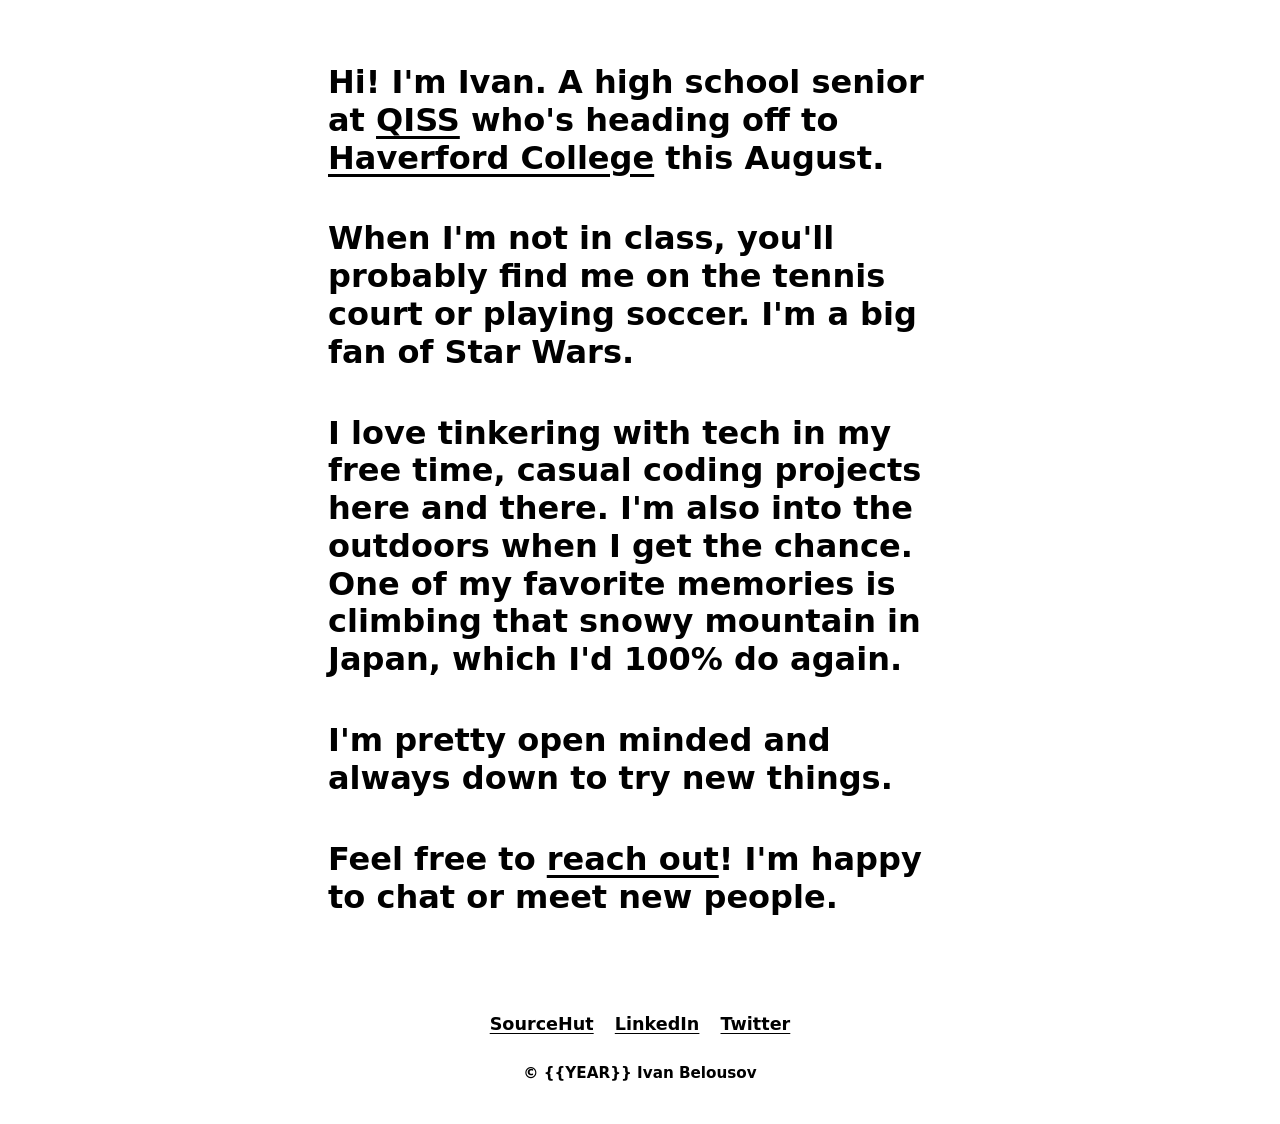
==== index.html @ 41de4bd6 "Replace period with comma" ====
<!DOCTYPE html>
<html lang="en">

<head>
	<meta charset="UTF-8">
	<meta name="viewport" content="width=device-width, initial-scale=1">
	<title>Ivan Belousov</title>
	<link rel="stylesheet" href="style.css">
</head>

<body>
	<main>
		<p>Hi! I'm Ivan. A high school senior at <a href="https://www.qiss.org.cn" target="_blank" rel="noopener noreferrer">QISS</a> who's heading off to <a href="https://www.haverford.edu" target="_blank" rel="noopener noreferrer">Haverford College</a> this August.</p>
		<p>When I'm not in class, you'll probably find me on the tennis court or playing soccer. I'm a big fan of Star Wars.</p>
		<p>I love tinkering with tech in my free time, casual coding projects here and there. I'm also into the outdoors when I get the chance. One of my favorite memories is climbing that snowy mountain in Japan, which I'd 100% do again.</p>
		<p>I'm pretty open minded and always down to try new things.</p>
		<p>Feel free to <a href="mailto:hello@ivanbelousov.com" target="_blank" rel="noopener noreferrer">reach out</a>! I'm happy to chat or meet new people.</p>
	</main>
	<footer>
	    <nav class="links-menu" aria-label="Links">
				<a href="https://sr.ht/~ivanbelousov" target="_blank" rel="noopener noreferrer">SourceHut</a>
				<a href="https://www.linkedin.com/in/ib729" target="_blank" rel="noopener noreferrer">LinkedIn</a>
				<a href="https://x.com/ib729_" target="_blank" rel="noopener noreferrer">Twitter</a>
		</nav>
		<br>
		<input class="swap-toggle" type="checkbox" id="footer-swap">
		<label class="swap" for="footer-swap"><span class="old">© {{YEAR}} Ivan Belousov</span><br><span class="new">No Javascript. No Tracking. No Bullshit.</span></label>
	</footer>
</body>

</html>
---- style.css ----
:root {
  color-scheme: light;
  --bg: #fff;
  --fg: #000;
}

@media (prefers-color-scheme: dark) {
  :root {
    color-scheme: dark;
    --bg: #000;
    --fg: #fff;
  }
}

html,
body {
  background: var(--bg);
}

body {
  min-height: 100svh;
  margin: 0;
  display: flex;
  flex-direction: column;
  color: var(--fg);
  font-family: system-ui, sans-serif;
}

main {
  flex: 1;
  width: 100%;
  max-width: 43rem;
  box-sizing: border-box;
  margin-inline: auto;
  padding: clamp(1.5rem, 7vw, 4rem) clamp(1rem, 5vw, 2rem);
  font-size: clamp(1.25rem, 4.8vw, 2rem);
  font-weight: 700;
  line-height: 1.18;
}

h1,
p {
  margin: 0;
  font: inherit;
}

main > * + * {
  margin-top: 1.35em;
}

a {
  color: inherit;
  font-weight: 700;
  text-decoration-thickness: 0.08em;
  text-underline-offset: 0.15em;
  padding: 0 0.04em;
  margin-inline: -0.04em;
}

@media (hover: hover) {
  a:hover {
    background: var(--fg);
    color: var(--bg);
    text-decoration: none;
  }
}

a:focus-visible {
  background: var(--fg);
  color: var(--bg);
  text-decoration: none;
  outline: 2px solid var(--fg);
  outline-offset: 2px;
}

footer {
  padding: clamp(1.25rem, 5vw, 2rem) 1rem;
  text-align: center;
  font-weight: 700;
  font-size: 0.95rem;
}

.swap-toggle {
  position: absolute;
  opacity: 0;
}

.swap {
  display: inline-grid;
  padding: 0.6rem 1rem;
  cursor: pointer;
}

.swap br {
  display: none;
}

.swap span {
  grid-area: 1 / 1;
  transition: opacity 0.3s;
}

.swap .new {
  opacity: 0;
}

@media (hover: hover) and (pointer: fine) {
  .swap:hover .old {
    opacity: 0;
  }

  .swap:hover .new {
    opacity: 1;
  }
}

.swap-toggle:checked + .swap .old {
  opacity: 0;
}

.swap-toggle:checked + .swap .new {
  opacity: 1;
}

.swap-toggle:focus-visible + .swap {
  outline: 2px solid currentColor;
  outline-offset: 4px;
}

.links-menu {
  display: flex;
  flex-wrap: wrap;
  justify-content: center;
  gap: 0.8em 1.2em;
  font-size: clamp(0.95rem, 3vw, 1.1rem);
  line-height: 1.4;
}

@media (max-width: 35rem) {
  main {
    padding-block: 1.5rem;
    line-height: 1.2;
  }

  main > * + * {
    margin-top: 1.1em;
  }

  footer {
    padding-block: 1rem;
  }
}
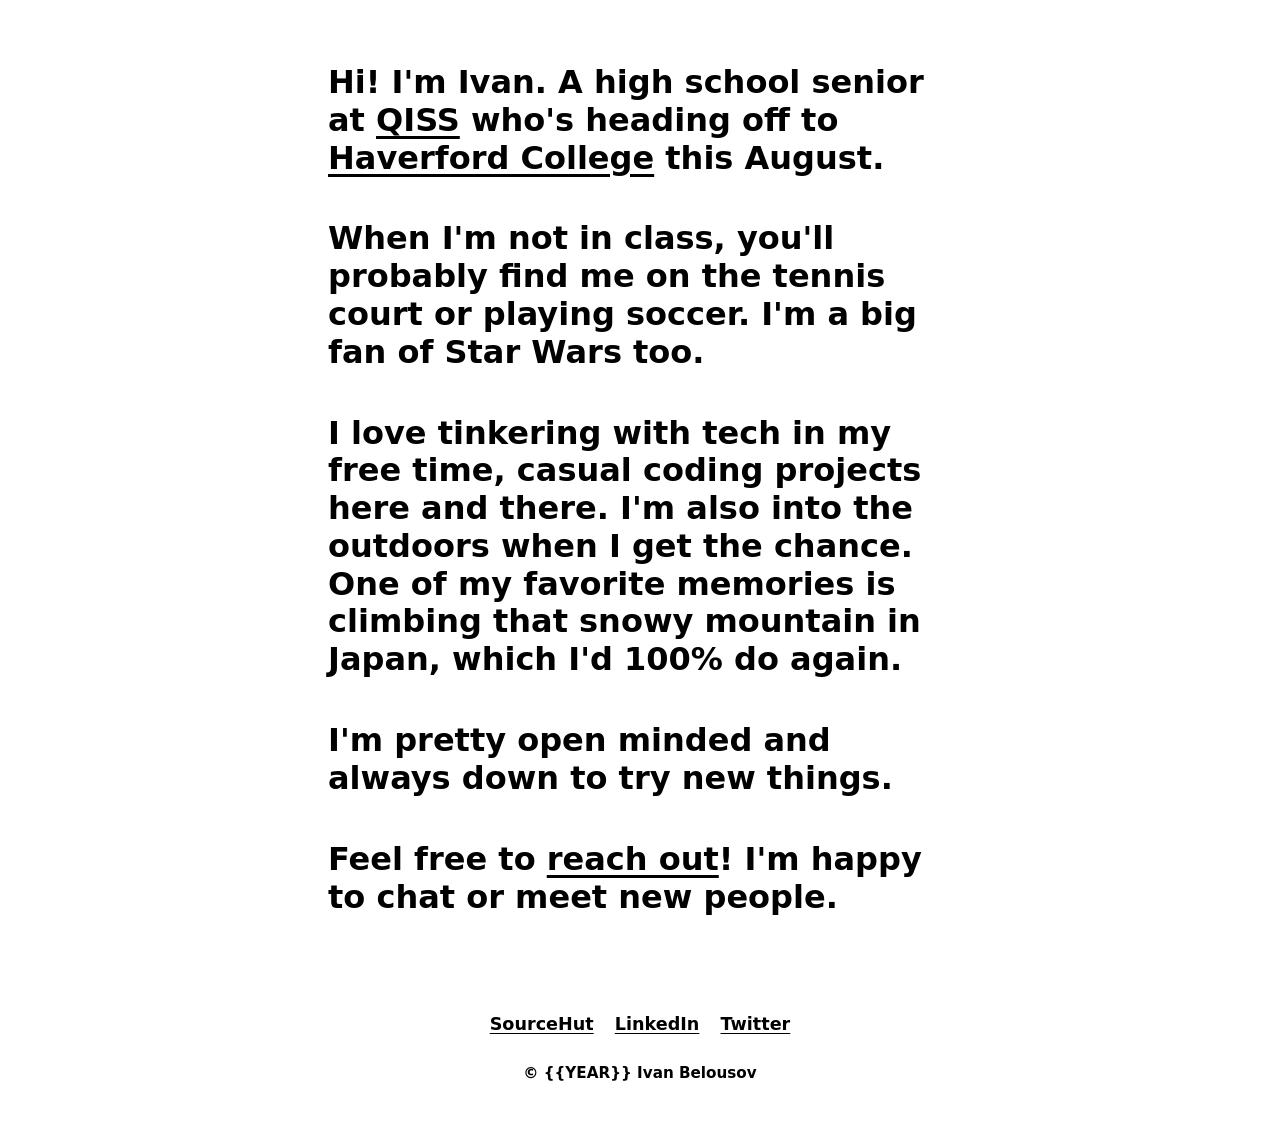
==== commit 89ba9321: "Update site and use custom domain" ====
--- a/index.html
+++ b/index.html
@@ -11,7 +11,7 @@
 <body>
 	<main>
 		<p>Hi! I'm Ivan. A high school senior at <a href="https://www.qiss.org.cn" target="_blank" rel="noopener noreferrer">QISS</a> who's heading off to <a href="https://www.haverford.edu" target="_blank" rel="noopener noreferrer">Haverford College</a> this August.</p>
-		<p>When I'm not in class, you'll probably find me on the tennis court or playing soccer. I'm a big fan of Star Wars.</p>
+		<p>When I'm not in class, you'll probably find me on the tennis court or playing soccer. I'm a big fan of Star Wars too.</p>
 		<p>I love tinkering with tech in my free time, casual coding projects here and there. I'm also into the outdoors when I get the chance. One of my favorite memories is climbing that snowy mountain in Japan, which I'd 100% do again.</p>
 		<p>I'm pretty open minded and always down to try new things.</p>
 		<p>Feel free to <a href="mailto:hello@ivanbelousov.com" target="_blank" rel="noopener noreferrer">reach out</a>! I'm happy to chat or meet new people.</p>
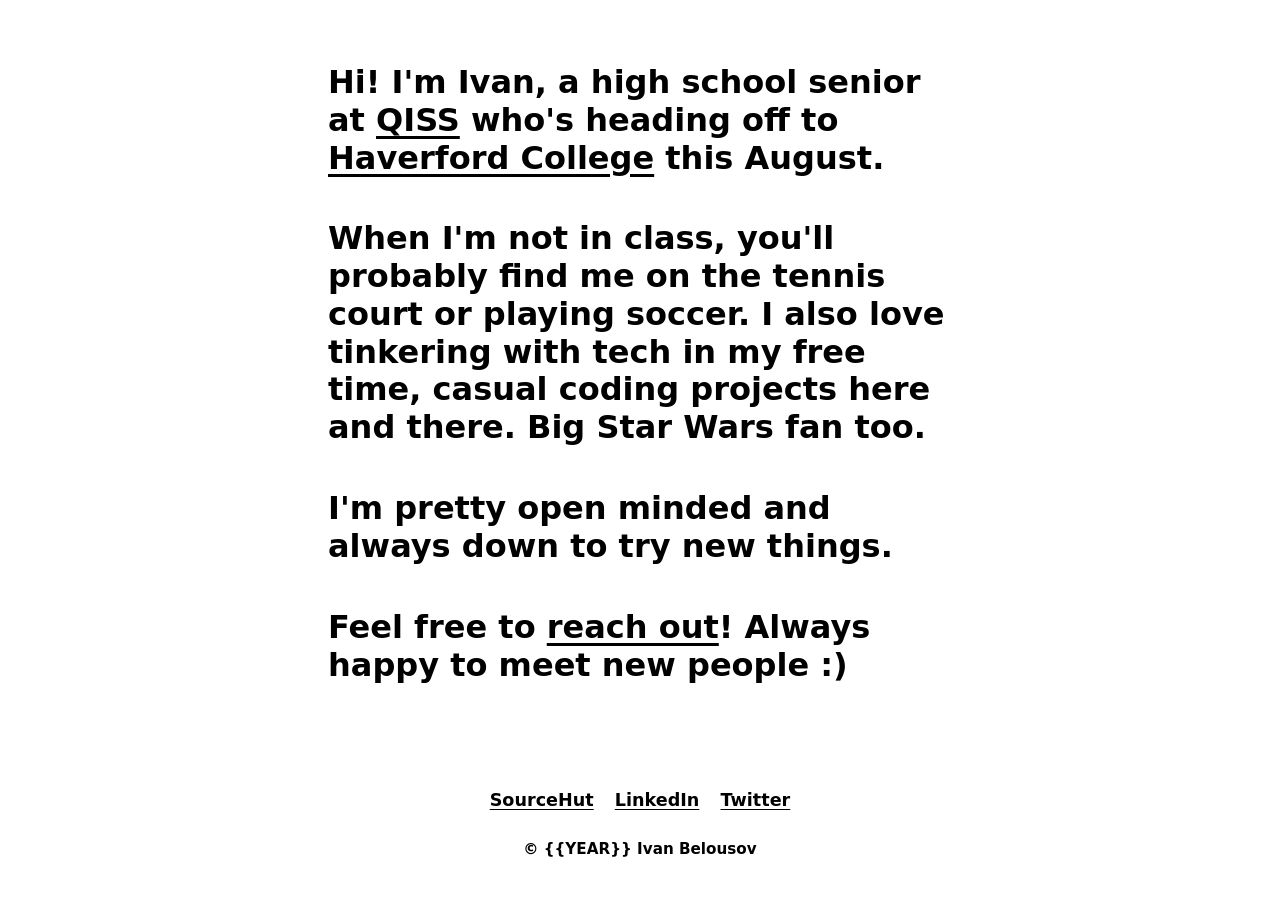
==== commit 00f1a6ff: "Update site content" ====
--- a/index.html
+++ b/index.html
@@ -10,11 +10,10 @@
 
 <body>
 	<main>
-		<p>Hi! I'm Ivan. A high school senior at <a href="https://www.qiss.org.cn" target="_blank" rel="noopener noreferrer">QISS</a> who's heading off to <a href="https://www.haverford.edu" target="_blank" rel="noopener noreferrer">Haverford College</a> this August.</p>
-		<p>When I'm not in class, you'll probably find me on the tennis court or playing soccer. I'm a big fan of Star Wars too.</p>
-		<p>I love tinkering with tech in my free time, casual coding projects here and there. I'm also into the outdoors when I get the chance. One of my favorite memories is climbing that snowy mountain in Japan, which I'd 100% do again.</p>
+		<p>Hi! I'm Ivan, a high school senior at <a href="https://www.qiss.org.cn" target="_blank" rel="noopener noreferrer">QISS</a> who's heading off to <a href="https://www.haverford.edu" target="_blank" rel="noopener noreferrer">Haverford College</a> this August.</p>
+		<p>When I'm not in class, you'll probably find me on the tennis court or playing soccer. I also love tinkering with tech in my free time, casual coding projects here and there. Big Star Wars fan too.</p>
 		<p>I'm pretty open minded and always down to try new things.</p>
-		<p>Feel free to <a href="mailto:hello@ivanbelousov.com" target="_blank" rel="noopener noreferrer">reach out</a>! I'm happy to chat or meet new people.</p>
+		<p>Feel free to <a href="mailto:hello@ivanbelousov.com" target="_blank" rel="noopener noreferrer">reach out</a>! Always happy to meet new people :)</p>
 	</main>
 	<footer>
 	    <nav class="links-menu" aria-label="Links">
--- a/style.css
+++ b/style.css
@@ -59,14 +59,14 @@
 
 @media (hover: hover) {
   a:hover {
-    background: var(--fg);
+    background: linear-gradient(var(--fg) 0 0) center / 100% 1.08em no-repeat;
     color: var(--bg);
     text-decoration: none;
   }
 }
 
 a:focus-visible {
-  background: var(--fg);
+  background: linear-gradient(var(--fg) 0 0) center / 100% 1.08em no-repeat;
   color: var(--bg);
   text-decoration: none;
   outline: 2px solid var(--fg);
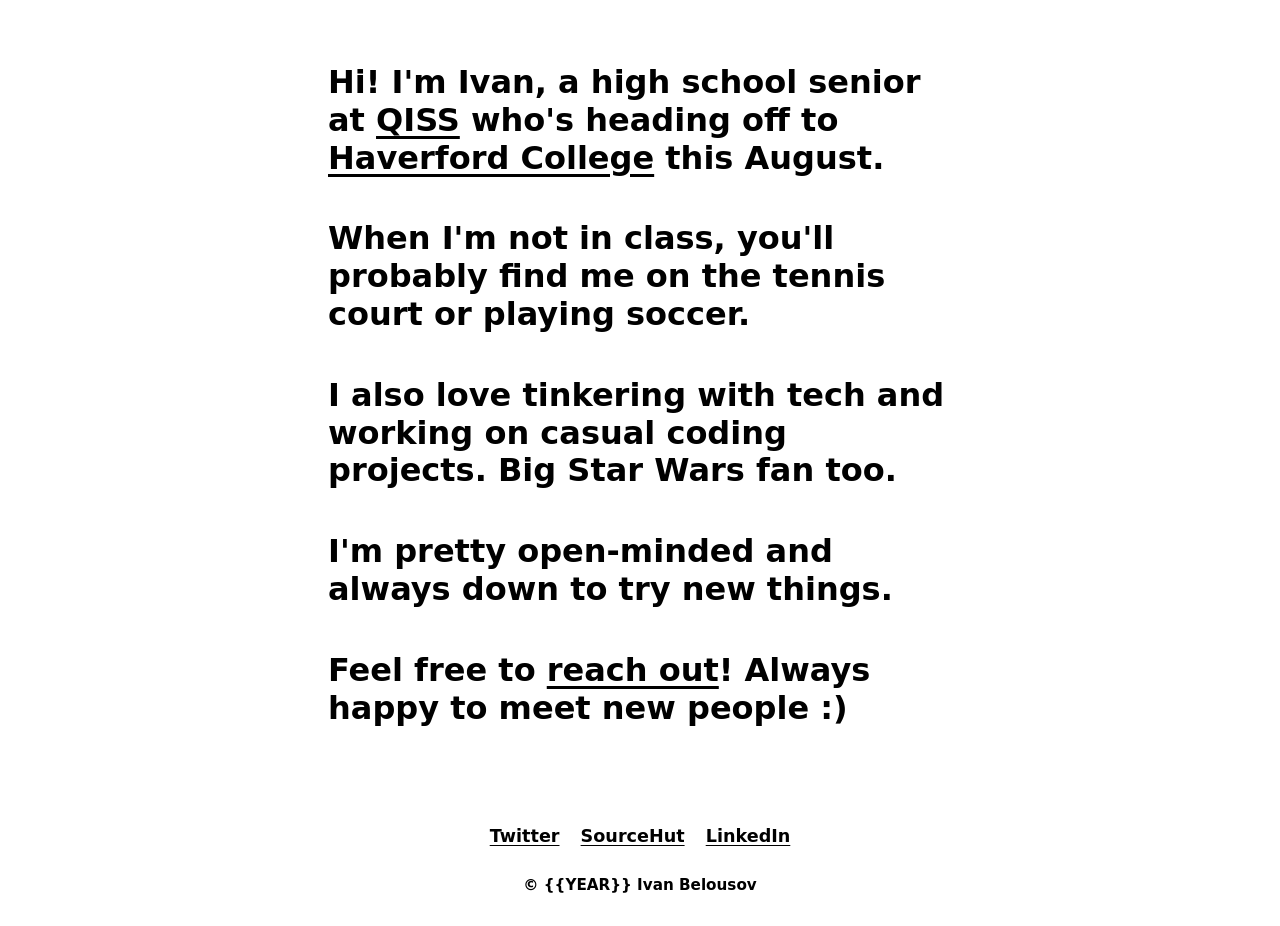
==== commit ca4d9f98: "Update site content" ====
--- a/index.html
+++ b/index.html
@@ -11,19 +11,19 @@
 <body>
 	<main>
 		<p>Hi! I'm Ivan, a high school senior at <a href="https://www.qiss.org.cn" target="_blank" rel="noopener noreferrer">QISS</a> who's heading off to <a href="https://www.haverford.edu" target="_blank" rel="noopener noreferrer">Haverford College</a> this August.</p>
-		<p>When I'm not in class, you'll probably find me on the tennis court or playing soccer. I also love tinkering with tech in my free time, casual coding projects here and there. Big Star Wars fan too.</p>
-		<p>I'm pretty open minded and always down to try new things.</p>
+		<p>When I'm not in class, you'll probably find me on the tennis court or playing soccer. </p>
+		<p>I also love tinkering with tech and working on casual coding projects. Big Star Wars fan too.</p>
+		<p>I'm pretty open-minded and always down to try new things.</p>
 		<p>Feel free to <a href="mailto:hello@ivanbelousov.com" target="_blank" rel="noopener noreferrer">reach out</a>! Always happy to meet new people :)</p>
 	</main>
 	<footer>
 	    <nav class="links-menu" aria-label="Links">
+				<a href="https://x.com/ib729_" target="_blank" rel="noopener noreferrer">Twitter</a>
 				<a href="https://sr.ht/~ivanbelousov" target="_blank" rel="noopener noreferrer">SourceHut</a>
 				<a href="https://www.linkedin.com/in/ib729" target="_blank" rel="noopener noreferrer">LinkedIn</a>
-				<a href="https://x.com/ib729_" target="_blank" rel="noopener noreferrer">Twitter</a>
 		</nav>
 		<br>
-		<input class="swap-toggle" type="checkbox" id="footer-swap">
-		<label class="swap" for="footer-swap"><span class="old">© {{YEAR}} Ivan Belousov</span><br><span class="new">No Javascript. No Tracking. No Bullshit.</span></label>
+		<p class="copyright">© {{YEAR}} Ivan Belousov</p>
 	</footer>
 </body>
 
--- a/style.css
+++ b/style.css
@@ -80,51 +80,8 @@
   font-size: 0.95rem;
 }
 
-.swap-toggle {
-  position: absolute;
-  opacity: 0;
-}
-
-.swap {
-  display: inline-grid;
-  padding: 0.6rem 1rem;
-  cursor: pointer;
-}
-
-.swap br {
-  display: none;
-}
-
-.swap span {
-  grid-area: 1 / 1;
-  transition: opacity 0.3s;
-}
-
-.swap .new {
-  opacity: 0;
-}
-
-@media (hover: hover) and (pointer: fine) {
-  .swap:hover .old {
-    opacity: 0;
-  }
-
-  .swap:hover .new {
-    opacity: 1;
-  }
-}
-
-.swap-toggle:checked + .swap .old {
-  opacity: 0;
-}
-
-.swap-toggle:checked + .swap .new {
-  opacity: 1;
-}
-
-.swap-toggle:focus-visible + .swap {
-  outline: 2px solid currentColor;
-  outline-offset: 4px;
+.copyright {
+  margin-top: 0.6rem;
 }
 
 .links-menu {
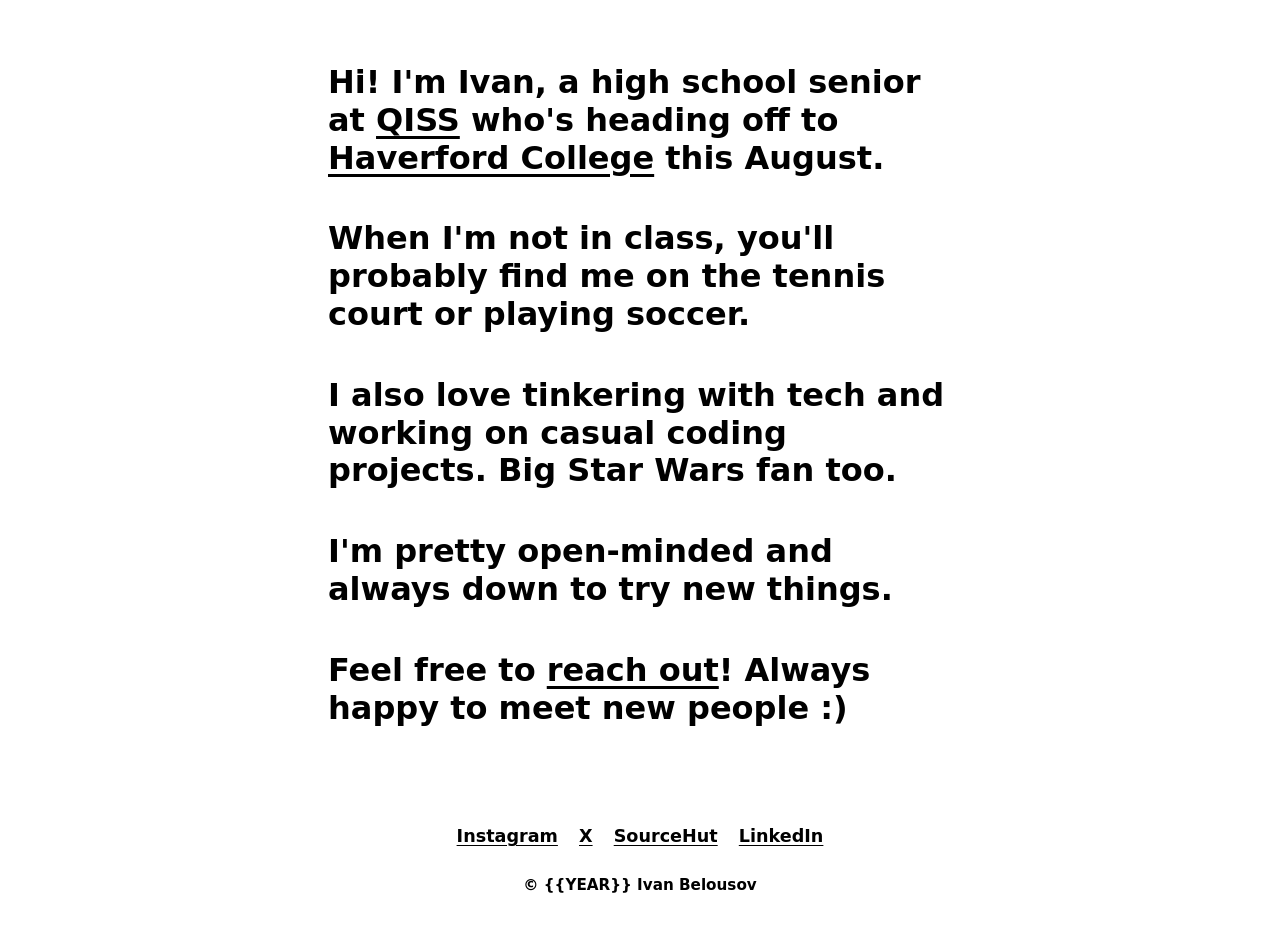
==== commit de930382: "Modify footer" ====
--- a/index.html
+++ b/index.html
@@ -18,7 +18,8 @@
 	</main>
 	<footer>
 	    <nav class="links-menu" aria-label="Links">
-				<a href="https://x.com/ib729_" target="_blank" rel="noopener noreferrer">Twitter</a>
+				<a href="https://www.instagram.com/ivanb.729" target="_blank" rel="noopener noreferrer">Instagram</a>
+				<a href="https://x.com/ib729_" target="_blank" rel="noopener noreferrer">X</a>
 				<a href="https://sr.ht/~ivanbelousov" target="_blank" rel="noopener noreferrer">SourceHut</a>
 				<a href="https://www.linkedin.com/in/ib729" target="_blank" rel="noopener noreferrer">LinkedIn</a>
 		</nav>
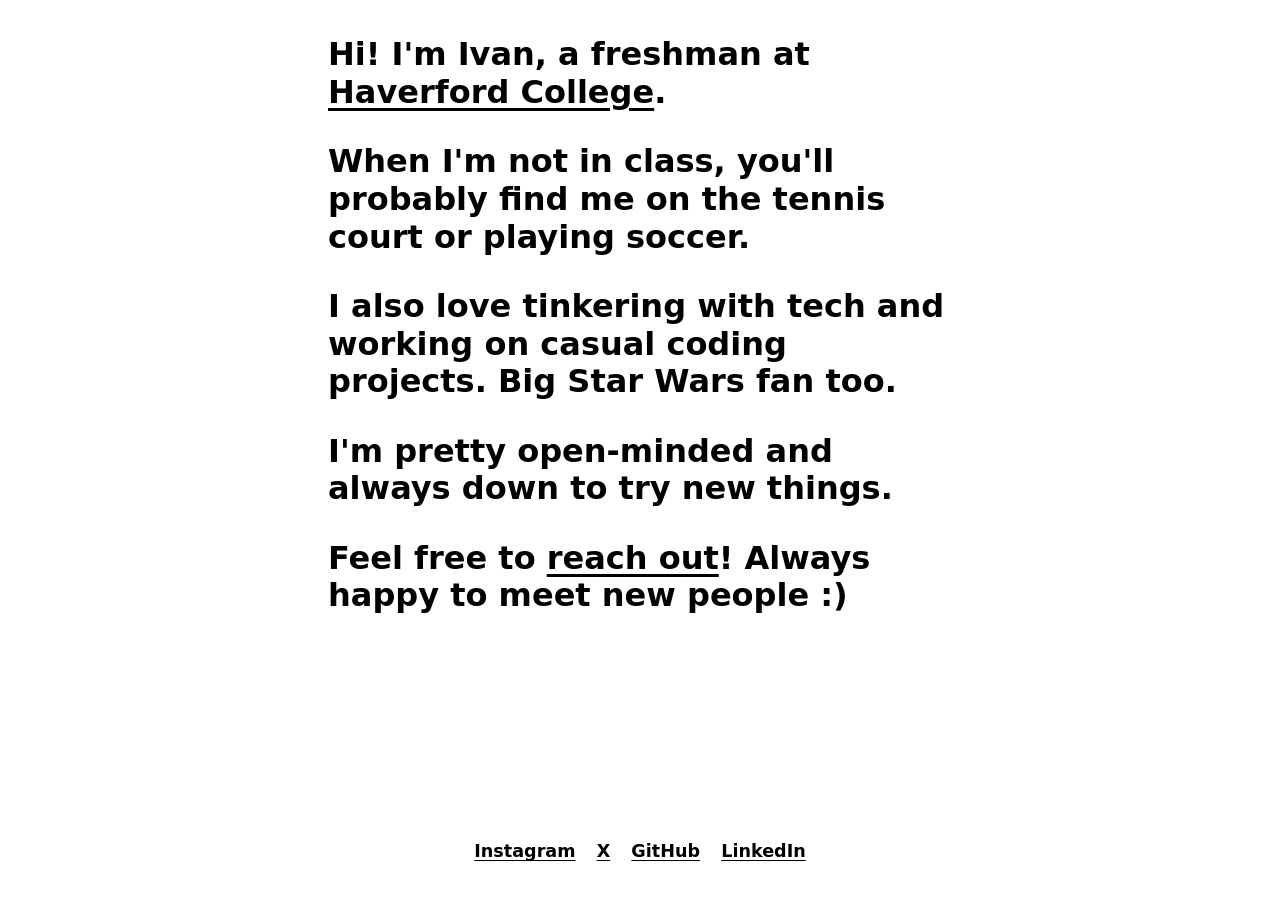
==== commit d76da02b: "update site info" ====
--- a/index.html
+++ b/index.html
@@ -10,21 +10,19 @@
 
 <body>
 	<main>
-		<p>Hi! I'm Ivan, a high school senior at <a href="https://www.qiss.org.cn" target="_blank" rel="noopener noreferrer">QISS</a> who's heading off to <a href="https://www.haverford.edu" target="_blank" rel="noopener noreferrer">Haverford College</a> this August.</p>
+		<p>Hi! I'm Ivan, a freshman at <a href="https://www.haverford.edu" target="_blank" rel="noopener noreferrer">Haverford College</a>.</p>
 		<p>When I'm not in class, you'll probably find me on the tennis court or playing soccer. </p>
 		<p>I also love tinkering with tech and working on casual coding projects. Big Star Wars fan too.</p>
 		<p>I'm pretty open-minded and always down to try new things.</p>
-		<p>Feel free to <a href="mailto:hello@ivanbelousov.com" target="_blank" rel="noopener noreferrer">reach out</a>! Always happy to meet new people :)</p>
+		<p>Feel free to <a href="mailto:hello@ivanbelousov.com">reach out</a>! Always happy to meet new people :)</p>
 	</main>
 	<footer>
 	    <nav class="links-menu" aria-label="Links">
-				<a href="https://www.instagram.com/ivanb.729" target="_blank" rel="noopener noreferrer">Instagram</a>
-				<a href="https://x.com/ib729_" target="_blank" rel="noopener noreferrer">X</a>
-				<a href="https://sr.ht/~ivanbelousov" target="_blank" rel="noopener noreferrer">SourceHut</a>
+				<a href="https://instagram.com/ivanb.729" target="_blank" rel="noopener noreferrer">Instagram</a>
+				<a href="https://x.com/vanyushenka" target="_blank" rel="noopener noreferrer">X</a>
+				<a href="https://github.com/ib729" target="_blank" rel="noopener noreferrer">GitHub</a>
 				<a href="https://www.linkedin.com/in/ib729" target="_blank" rel="noopener noreferrer">LinkedIn</a>
 		</nav>
-		<br>
-		<p class="copyright">© {{YEAR}} Ivan Belousov</p>
 	</footer>
 </body>
 
--- a/style.css
+++ b/style.css
@@ -32,8 +32,8 @@
   max-width: 43rem;
   box-sizing: border-box;
   margin-inline: auto;
-  padding: clamp(1.5rem, 7vw, 4rem) clamp(1rem, 5vw, 2rem);
-  font-size: clamp(1.25rem, 4.8vw, 2rem);
+  padding: clamp(1rem, 4svh, 4rem) clamp(1rem, 5vw, 2rem);
+  font-size: clamp(1.125rem, min(5vw, 4svh), 2rem);
   font-weight: 700;
   line-height: 1.18;
 }
@@ -45,7 +45,7 @@
 }
 
 main > * + * {
-  margin-top: 1.35em;
+  margin-top: clamp(1rem, 3.5svh, 1.6em);
 }
 
 a {
@@ -55,18 +55,19 @@
   text-underline-offset: 0.15em;
   padding: 0 0.04em;
   margin-inline: -0.04em;
+  overflow-wrap: anywhere;
 }
 
 @media (hover: hover) {
   a:hover {
-    background: linear-gradient(var(--fg) 0 0) center / 100% 1.08em no-repeat;
+    background: var(--fg);
     color: var(--bg);
     text-decoration: none;
   }
 }
 
 a:focus-visible {
-  background: linear-gradient(var(--fg) 0 0) center / 100% 1.08em no-repeat;
+  background: var(--fg);
   color: var(--bg);
   text-decoration: none;
   outline: 2px solid var(--fg);
@@ -74,14 +75,11 @@
 }
 
 footer {
-  padding: clamp(1.25rem, 5vw, 2rem) 1rem;
+  padding: clamp(0.75rem, 2svh, 2rem) 1rem;
+  padding-bottom: clamp(1.5rem, 4svh, 3rem);
   text-align: center;
   font-weight: 700;
   font-size: 0.95rem;
-}
-
-.copyright {
-  margin-top: 0.6rem;
 }
 
 .links-menu {
@@ -92,18 +90,3 @@
   font-size: clamp(0.95rem, 3vw, 1.1rem);
   line-height: 1.4;
 }
-
-@media (max-width: 35rem) {
-  main {
-    padding-block: 1.5rem;
-    line-height: 1.2;
-  }
-
-  main > * + * {
-    margin-top: 1.1em;
-  }
-
-  footer {
-    padding-block: 1rem;
-  }
-}
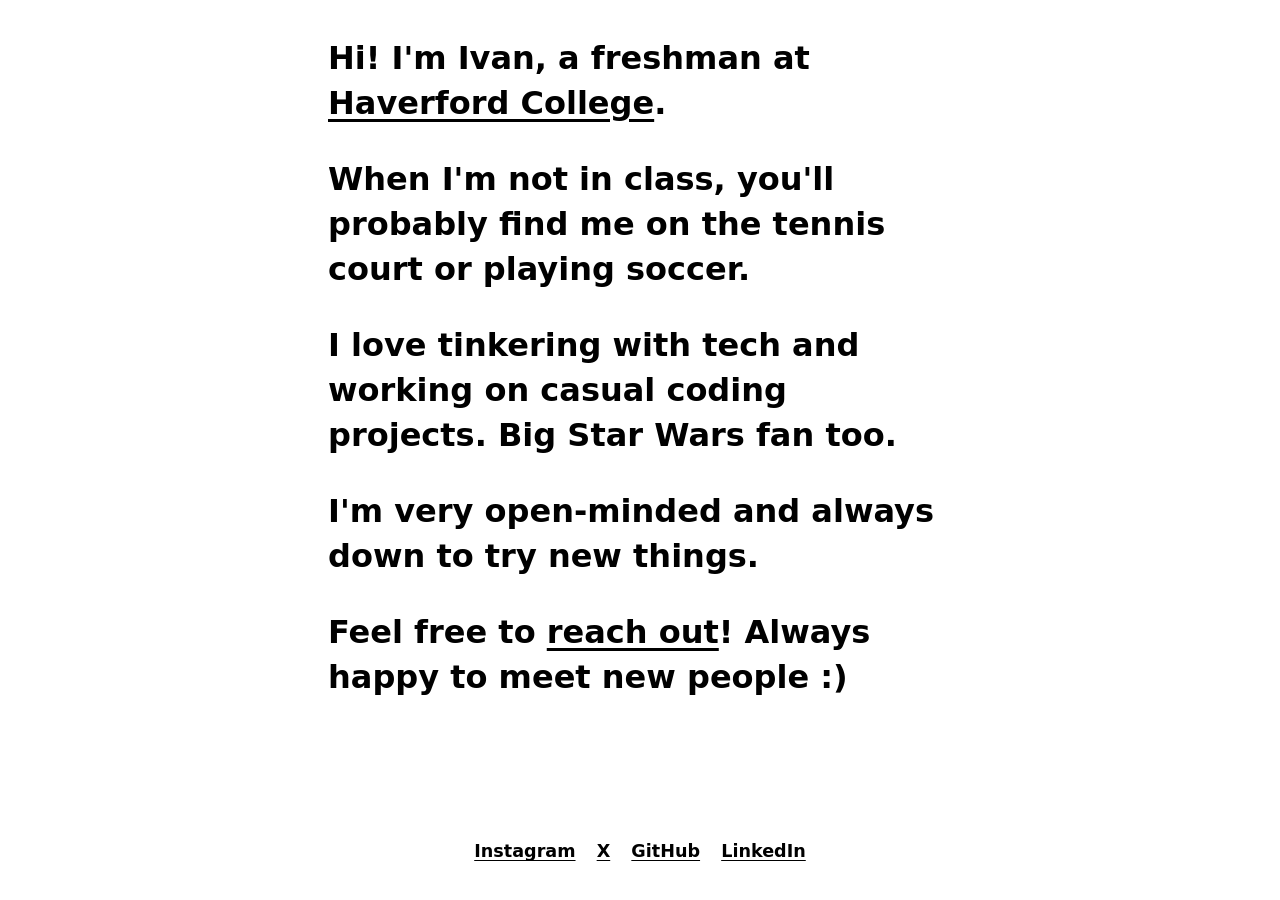
==== commit 3b962791: "update site info" ====
--- a/index.html
+++ b/index.html
@@ -12,8 +12,8 @@
 	<main>
 		<p>Hi! I'm Ivan, a freshman at <a href="https://www.haverford.edu" target="_blank" rel="noopener noreferrer">Haverford College</a>.</p>
 		<p>When I'm not in class, you'll probably find me on the tennis court or playing soccer. </p>
-		<p>I also love tinkering with tech and working on casual coding projects. Big Star Wars fan too.</p>
-		<p>I'm pretty open-minded and always down to try new things.</p>
+		<p>I love tinkering with tech and working on casual coding projects. Big Star Wars fan too.</p>
+		<p>I'm very open-minded and always down to try new things.</p>
 		<p>Feel free to <a href="mailto:hello@ivanbelousov.com">reach out</a>! Always happy to meet new people :)</p>
 	</main>
 	<footer>
--- a/style.css
+++ b/style.css
@@ -35,7 +35,7 @@
   padding: clamp(1rem, 4svh, 4rem) clamp(1rem, 5vw, 2rem);
   font-size: clamp(1.125rem, min(5vw, 4svh), 2rem);
   font-weight: 700;
-  line-height: 1.18;
+  line-height: 1.4;
 }
 
 h1,
